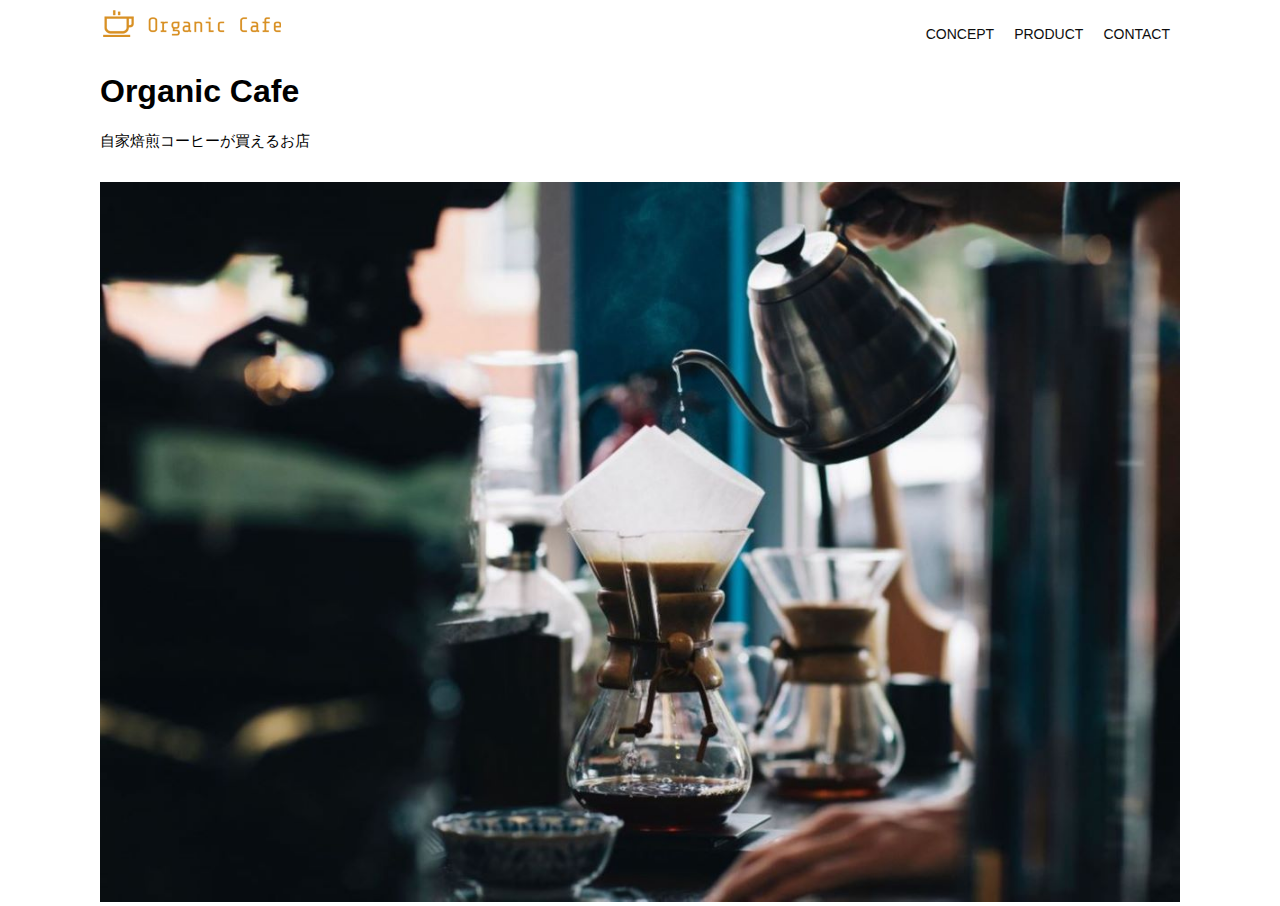
==== html-css-kadai_013/images/index.html @ 21e37567 "Add files via upload" ====
<!DOCTYPE html>
<html>
    <head>
        <title>cafe</title>
        <meta charset="utf-8">
        <meta name="viewport" content="width=device-width, initial-scale=1.0">
        <link rel="stylesheet" href="style.css">
    </head>
    <body>
        <!--ヘッダー-->
        <header>
            <!--ロゴ-->
            <a href="index.html" id="logo-sp">
            <img src="logo.png" alt="ロゴ">
            </a>
            <!--PC用ナビゲーション-->
            <nav id="nav-pc">
                <ul>
                <li><a href="concept.html">CONCEPT</a></li>
                <li><a href="product.html">PRODUCT</a></li>
                <li><a href="contact.html">CONTACT</a></li>
                </ul>
            </nav>
            <!--スマホ用メニューボタン-->
            <botton id="menu-sp" onclick="document.getElementById('nav-sp').style.display = 'block'">
                <img src="button-menu.png" alt="ナビゲーションを開く">
            </botton>
            <!--スマホ用ナビゲーション-->
            <div id="nav-sp">
                <button id="close" onclick="document.getElementById('nav-sp').style.display = 'none'">
                    <img src="button-close.png" alt="ナビゲーションを閉じる">
                </button>

                <nav>
                    <ul>
                        <li>
                            <a id="logo-sp" href="index.html" onclick="document.getElementById('nav-sp').style.display = 'none'"><img src="logo-sp.png" alt="トップページに戻る"></a>
                        </li>
                        <li><a id="menu" href="index.html#concept" onclick="document.getElementById('nav-sp').style.display = 'none'">CONCEPT</a></li>
                        <li><a id="menu" href="index.html#product" onclick="document.getElementById('nav-sp').style.display = 'none'">PRODUCT</a></li>
                        <li><a id="menu" href="index.html#contact" onclick="document.getElementById('nav-sp').style.display = 'none'">CONTACT</a></li>
                    </ul>
                </nav>
            </div>
        </header>
        <!-- メインビジュアル -->
        <main>
            <section id="main-visual">
                <div id="main-message">
                    <h1>Organic Cafe</h1>
                    <p>自家焙煎コーヒーが買えるお店</p>
                </div>
                <img src="main-image.jpg" alt="イメージ画像">
            </section>
        </main>
    </body>
</html>
---- html-css-kadai_013/images/style.css ----
/* PCスマホ共通スタイル */
body {
    font-family: "Source Sans Pro", "Hiragino Kaku Gothic ProN", Meiryo, Arial, sans-serif;
}
/* ヘッダー */
header {
    display: flex;
    justify-content: space-between;
    align-items: center;
    }

p {
    font-size: 15px;
}
#main-visual > img {
    width: 100%;
}
@media screen and (min-width: 768px) {
    body {
        max-width: 1080px;
        min-width: 960px;
        margin: 0 auto;
    }
    /* ヘッダー */
    header {
        display: flex;
        justify-content: space-between;
        }
    /* ナビゲーションレイアウト */
    #nav-pc {
        text-align: right;
        font-size: 14px;
        padding-top: 15px;
        margin-left: auto;
    }
    #nav-pc a:link, 
    #nav-pc a:visited,
    #nav-pc a:active {
        color: #0d0d0d;
        text-decoration: none;
    }
    #menu-sp {
        display: none;
    }
    #nav-pc ul {
        list-style: none;
        display: flex;
        margin: 0;
        padding: 0;
    }
    #nav-pc li {
        display: inline;
        padding: 10px;
    }
    /* ナビゲーションのリンク装飾設定 */
    #nav-pc > a {
        text-decoration: none;
        margin-left: 20px;
    }
    #nav-pc > a:link {
        color: #d0d0d0;
    }
    #nav-pc a:hover {
        color: #d0d0d0;
        text-decoration: underline;
    }
    #nav-pc > a:active {
        color: #d0d0d0;
    }
    #nav-sp,
    #menu-sp {
        display: none;
    }
    /* メインビジュアル */
    #main-visual {
        position: relative;
    }
    #main-message {
        position: absolute;
    }
    #main-visual > img {
        width: 100%;
        margin-top: 130px;
    }
    }
@media screen and (max-width: 767px) {
    body {
        min-width: 375px;
        margin: 0;
    }
    #nav-pc {
        display: none;
    }
    #nav-pc > a {
        text-decoration: none;
        margin-left: 20px;
    }
    #nav-pc > a:link {
        color: #d0d0d0;
    }
    #menu-sp {
        float: right;
        padding: 0;
    }
    #nav-sp {
        background-color: #ce933e;
        position: absolute;
        left: 0;
        top: 0;
        height: 100%;
        width: 100%;
        display: none;
        z-index: 100;
    }
    /* ボタン */
    #close {
        position: absolute;
        top: 20px;
        right: 20px;
        border: none;
        outline: none;
        padding: 0;
        background-color: transparent;
    }
    #close img {
        border: none;
    }
    #nav-sp ul {
        padding-left: 0;
    }
    #nav-sp li {
        list-style: none;
    }
    #logo-sp {
        margin: 80px 0 30px 20px;
    }
    #nav-sp a:link,
    #nav-sp a:visited,
    #nav-sp a:active {
        color: #ffffff;
    }
    #nav-sp a:hover {
        text-decoration: underline;
    }
    #menu {
        text-decoration: none;
        display: block;
        margin: 20px;
        font-size: 16px;
        height: 44px;
        background-image: url("arrow.png");
        background-repeat: no-repeat;
        background-position: right top;
    }
}
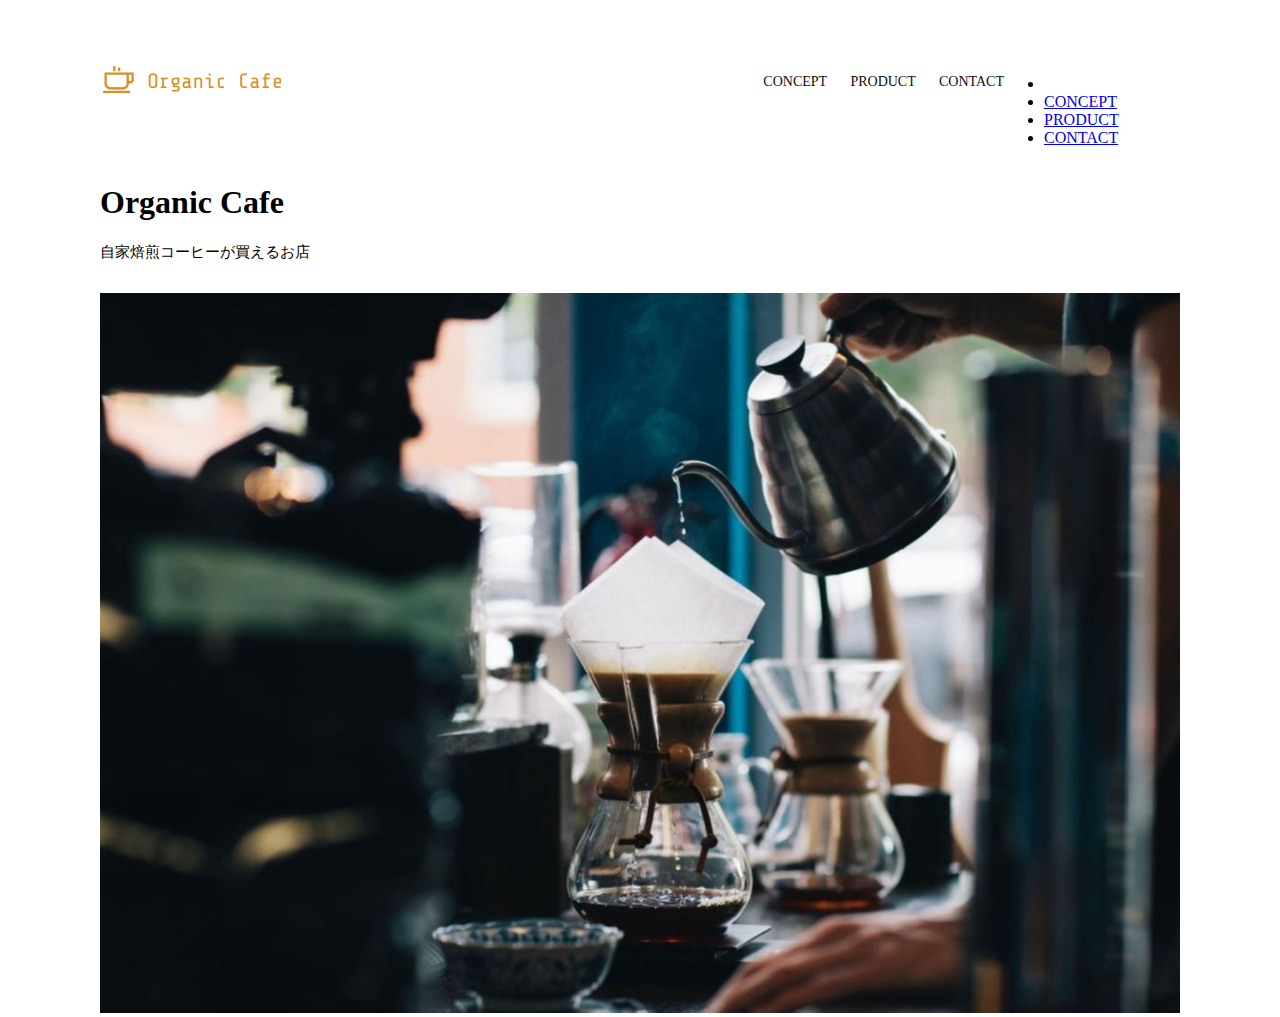
==== commit 96a97215: "Add files via upload" ====
--- a/html-css-kadai_013/images/index.html
+++ b/html-css-kadai_013/images/index.html
@@ -15,41 +15,39 @@
             </a>
             <!--PC用ナビゲーション-->
             <nav id="nav-pc">
+                <a href="concept.html">CONCEPT</a>
+                <a href="product.html">PRODUCT</a>
+                <a href="contact.html">CONTACT</a>
+            </nav>
+            <!--スマホ用メニューボタン-->
+            <img
+             id="menu-sp" 
+             onclick="document.getElementById('nav-sp').style.display = 'block'"
+             src="button-menu.png" alt="ナビゲーションを開く">
+            </img>
+            <!--スマホ用ナビゲーション-->
+            <nav id="nav-sp">
+             <img id="close" onclick="document.getElementById('nav-sp').style.display = 'none'"
+             src="button-close.png" alt="ナビゲーションを閉じる">
+            </img>
+            <nav>
                 <ul>
-                <li><a href="concept.html">CONCEPT</a></li>
-                <li><a href="product.html">PRODUCT</a></li>
-                <li><a href="contact.html">CONTACT</a></li>
+                    <li>
+                        <a id="logo-sp" href="index.html" onclick="document.getElementById('nav-sp').style.display = 'none'"><img src="logo-sp.png" alt="トップページに戻る"></a>
+                    </li>
+                        <li><a class="menu" href="index.html#concept" onclick="document.getElementById('nav-sp').style.display = 'none'">CONCEPT</a></li>
+                        <li><a class="menu" href="index.html#product" onclick="document.getElementById('nav-sp').style.display = 'none'">PRODUCT</a></li>
+                        <li><a class="menu" href="index.html#contact" onclick="document.getElementById('nav-sp').style.display = 'none'">CONTACT</a></li>
                 </ul>
             </nav>
-            <!--スマホ用メニューボタン-->
-            <botton id="menu-sp" onclick="document.getElementById('nav-sp').style.display = 'block'">
-                <img src="button-menu.png" alt="ナビゲーションを開く">
-            </botton>
-            <!--スマホ用ナビゲーション-->
-            <div id="nav-sp">
-                <button id="close" onclick="document.getElementById('nav-sp').style.display = 'none'">
-                    <img src="button-close.png" alt="ナビゲーションを閉じる">
-                </button>
-
-                <nav>
-                    <ul>
-                        <li>
-                            <a id="logo-sp" href="index.html" onclick="document.getElementById('nav-sp').style.display = 'none'"><img src="logo-sp.png" alt="トップページに戻る"></a>
-                        </li>
-                        <li><a id="menu" href="index.html#concept" onclick="document.getElementById('nav-sp').style.display = 'none'">CONCEPT</a></li>
-                        <li><a id="menu" href="index.html#product" onclick="document.getElementById('nav-sp').style.display = 'none'">PRODUCT</a></li>
-                        <li><a id="menu" href="index.html#contact" onclick="document.getElementById('nav-sp').style.display = 'none'">CONTACT</a></li>
-                    </ul>
-                </nav>
-            </div>
         </header>
         <!-- メインビジュアル -->
         <main>
             <section id="main-visual">
-                <div id="main-message">
+                <nav id="main-message">
                     <h1>Organic Cafe</h1>
                     <p>自家焙煎コーヒーが買えるお店</p>
-                </div>
+                </nav>
                 <img src="main-image.jpg" alt="イメージ画像">
             </section>
         </main>
--- a/html-css-kadai_013/images/style.css
+++ b/html-css-kadai_013/images/style.css
@@ -1,19 +1,15 @@
-/* PCスマホ共通スタイル */
-body {
-    font-family: "Source Sans Pro", "Hiragino Kaku Gothic ProN", Meiryo, Arial, sans-serif;
-}
 /* ヘッダー */
 header {
     display: flex;
     justify-content: space-between;
     align-items: center;
     }
-
 p {
     font-size: 15px;
 }
 #main-visual > img {
     width: 100%;
+    height: auto;
 }
 @media screen and (min-width: 768px) {
     body {
@@ -28,10 +24,17 @@
         }
     /* ナビゲーションレイアウト */
     #nav-pc {
-        text-align: right;
         font-size: 14px;
-        padding-top: 15px;
         margin-left: auto;
+    }
+    #nav-pc li {
+        display: none;
+        padding: 0;
+    }
+    #nav-pc ul {
+        display: flex;
+        list-style: none;
+        padding-left: 0;
     }
     #nav-pc a:link, 
     #nav-pc a:visited,
@@ -42,34 +45,13 @@
     #menu-sp {
         display: none;
     }
-    #nav-pc ul {
-        list-style: none;
-        display: flex;
-        margin: 0;
-        padding: 0;
-    }
-    #nav-pc li {
-        display: inline;
-        padding: 10px;
-    }
     /* ナビゲーションのリンク装飾設定 */
     #nav-pc > a {
         text-decoration: none;
         margin-left: 20px;
     }
-    #nav-pc > a:link {
-        color: #d0d0d0;
-    }
-    #nav-pc a:hover {
-        color: #d0d0d0;
-        text-decoration: underline;
-    }
     #nav-pc > a:active {
         color: #d0d0d0;
-    }
-    #nav-sp,
-    #menu-sp {
-        display: none;
     }
     /* メインビジュアル */
     #main-visual {
@@ -91,13 +73,6 @@
     #nav-pc {
         display: none;
     }
-    #nav-pc > a {
-        text-decoration: none;
-        margin-left: 20px;
-    }
-    #nav-pc > a:link {
-        color: #d0d0d0;
-    }
     #menu-sp {
         float: right;
         padding: 0;
@@ -112,27 +87,34 @@
         display: none;
         z-index: 100;
     }
-    /* ボタン */
-    #close {
-        position: absolute;
-        top: 20px;
-        right: 20px;
-        border: none;
-        outline: none;
-        padding: 0;
-        background-color: transparent;
-    }
-    #close img {
-        border: none;
-    }
     #nav-sp ul {
         padding-left: 0;
     }
     #nav-sp li {
         list-style: none;
     }
+    /* ボタン */
+    #close {
+        position: absolute;
+        right: 20px;
+        top: 20px;
+        border: none;
+        background-color: transparent;
+    }
     #logo-sp {
         margin: 80px 0 30px 20px;
+    }
+    #nav-sp a.menu {
+        text-decoration: none;
+        display: block;
+        padding-right: 20px;
+        margin: 0 20px 0 20px;
+        height: 44px;
+        font-size: 16px;
+        background-image: url("arrow.png");
+        background-repeat: no-repeat;
+        background-position: right top;
+
     }
     #nav-sp a:link,
     #nav-sp a:visited,
@@ -142,14 +124,4 @@
     #nav-sp a:hover {
         text-decoration: underline;
     }
-    #menu {
-        text-decoration: none;
-        display: block;
-        margin: 20px;
-        font-size: 16px;
-        height: 44px;
-        background-image: url("arrow.png");
-        background-repeat: no-repeat;
-        background-position: right top;
-    }
 }